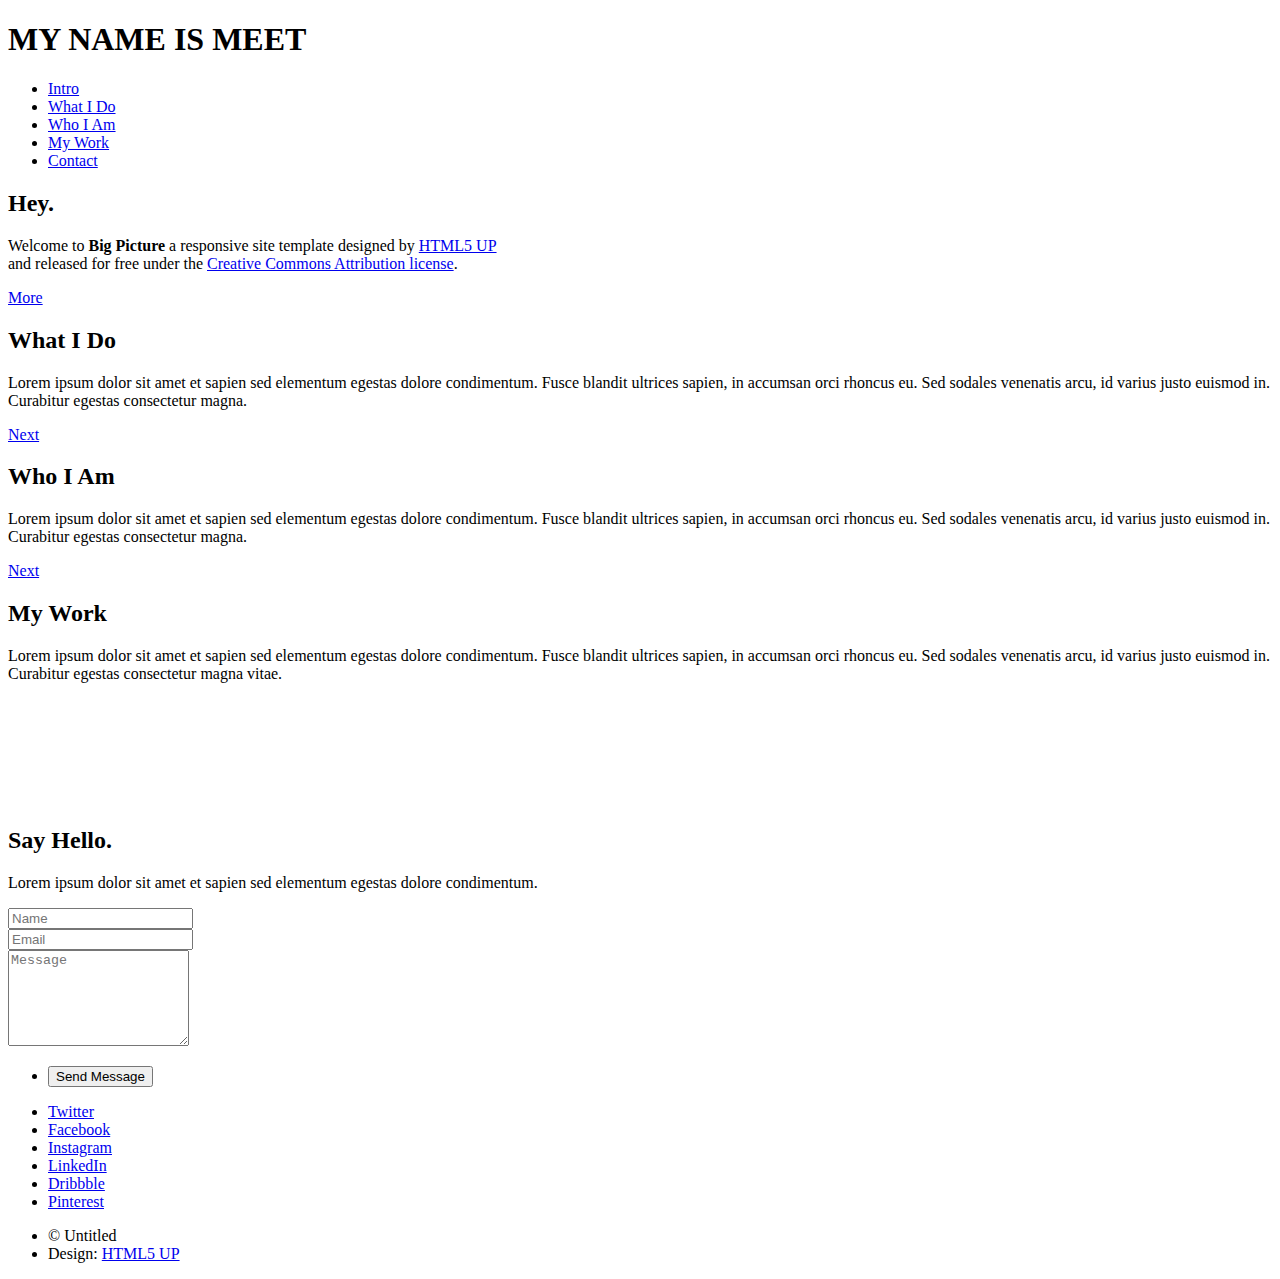
==== index.html @ 85d924bb "added title" ====
<!DOCTYPE HTML>
<!--
	Big Picture by HTML5 UP
	html5up.net | @ajlkn
	Free for personal and commercial use under the CCA 3.0 license (html5up.net/license)
-->
<html>
	<head>
		<title>My Portfolio</title>
		<meta charset="utf-8" />
		<meta name="viewport" content="width=device-width, initial-scale=1, user-scalable=no" />
		<link rel="stylesheet" href="assets/css/main.css" />
		<noscript><link rel="stylesheet" href="assets/css/noscript.css" /></noscript>
	</head>
	<body class="is-preload">

		<!-- Header -->
			<header id="header">
				<h1>MY NAME IS MEET</h1>
				<nav>
					<ul>
						<li><a href="#intro">Intro</a></li>
						<li><a href="#one">What I Do</a></li>
						<li><a href="#two">Who I Am</a></li>
						<li><a href="#work">My Work</a></li>
						<li><a href="#contact">Contact</a></li>
					</ul>
				</nav>
			</header>

		<!-- Intro -->
			<section id="intro" class="main style1 dark fullscreen">
				<div class="content">
					<header>
						<h2>Hey.</h2>
					</header>
					<p>Welcome to <strong>Big Picture</strong> a responsive site template designed by <a href="https://html5up.net">HTML5 UP</a><br />
					and released for free under the <a href="https://html5up.net/license">Creative Commons Attribution license</a>.</p>
					<footer>
						<a href="#one" class="button style2 down">More</a>
					</footer>
				</div>
			</section>

		<!-- One -->
			<section id="one" class="main style2 right dark fullscreen">
				<div class="content box style2">
					<header>
						<h2>What I Do</h2>
					</header>
					<p>Lorem ipsum dolor sit amet et sapien sed elementum egestas dolore condimentum.
					Fusce blandit ultrices sapien, in accumsan orci rhoncus eu. Sed sodales venenatis arcu,
					id varius justo euismod in. Curabitur egestas consectetur magna.</p>
				</div>
				<a href="#two" class="button style2 down anchored">Next</a>
			</section>

		<!-- Two -->
			<section id="two" class="main style2 left dark fullscreen">
				<div class="content box style2">
					<header>
						<h2>Who I Am</h2>
					</header>
					<p>Lorem ipsum dolor sit amet et sapien sed elementum egestas dolore condimentum.
					Fusce blandit ultrices sapien, in accumsan orci rhoncus eu. Sed sodales venenatis arcu,
					id varius justo euismod in. Curabitur egestas consectetur magna.</p>
				</div>
				<a href="#work" class="button style2 down anchored">Next</a>
			</section>

		<!-- Work -->
			<section id="work" class="main style3 primary">
				<div class="content">
					<header>
						<h2>My Work</h2>
						<p>Lorem ipsum dolor sit amet et sapien sed elementum egestas dolore condimentum.
						Fusce blandit ultrices sapien, in accumsan orci rhoncus eu. Sed sodales venenatis
						arcu, id varius justo euismod in. Curabitur egestas consectetur magna vitae.</p>
					</header>

					<!-- Gallery  -->
						<div class="gallery">
							<article class="from-left">
								<a href="images/fulls/01.jpg" class="image fit"><img src="images/thumbs/01.jpg" title="The Anonymous Red" alt="" /></a>
							</article>
							<article class="from-right">
								<a href="images/fulls/02.jpg" class="image fit"><img src="images/thumbs/02.jpg" title="Airchitecture II" alt="" /></a>
							</article>
							<article class="from-left">
								<a href="images/fulls/03.jpg" class="image fit"><img src="images/thumbs/03.jpg" title="Air Lounge" alt="" /></a>
							</article>
							<article class="from-right">
								<a href="images/fulls/04.jpg" class="image fit"><img src="images/thumbs/04.jpg" title="Carry on" alt="" /></a>
							</article>
							<article class="from-left">
								<a href="images/fulls/05.jpg" class="image fit"><img src="images/thumbs/05.jpg" title="The sparkling shell" alt="" /></a>
							</article>
							<article class="from-right">
								<a href="images/fulls/06.jpg" class="image fit"><img src="images/thumbs/06.jpg" title="Bent IX" alt="" /></a>
							</article>
						</div>

				</div>
			</section>

		<!-- Contact -->
			<section id="contact" class="main style3 secondary">
				<div class="content">
					<header>
						<h2>Say Hello.</h2>
						<p>Lorem ipsum dolor sit amet et sapien sed elementum egestas dolore condimentum.</p>
					</header>
					<div class="box">
						<form method="post" action="#">
							<div class="fields">
								<div class="field half"><input type="text" name="name" placeholder="Name" /></div>
								<div class="field half"><input type="email" name="email" placeholder="Email" /></div>
								<div class="field"><textarea name="message" placeholder="Message" rows="6"></textarea></div>
							</div>
							<ul class="actions special">
								<li><input type="submit" value="Send Message" /></li>
							</ul>
						</form>
					</div>
				</div>
			</section>

		<!-- Footer -->
			<footer id="footer">

				<!-- Icons -->
					<ul class="icons">
						<li><a href="#" class="icon brands fa-twitter"><span class="label">Twitter</span></a></li>
						<li><a href="#" class="icon brands fa-facebook-f"><span class="label">Facebook</span></a></li>
						<li><a href="#" class="icon brands fa-instagram"><span class="label">Instagram</span></a></li>
						<li><a href="#" class="icon brands fa-linkedin-in"><span class="label">LinkedIn</span></a></li>
						<li><a href="#" class="icon brands fa-dribbble"><span class="label">Dribbble</span></a></li>
						<li><a href="#" class="icon brands fa-pinterest"><span class="label">Pinterest</span></a></li>
					</ul>

				<!-- Menu -->
					<ul class="menu">
						<li>&copy; Untitled</li><li>Design: <a href="https://html5up.net">HTML5 UP</a></li>
					</ul>

			</footer>

		<!-- Scripts -->
			<script src="assets/js/jquery.min.js"></script>
			<script src="assets/js/jquery.poptrox.min.js"></script>
			<script src="assets/js/jquery.scrolly.min.js"></script>
			<script src="assets/js/jquery.scrollex.min.js"></script>
			<script src="assets/js/browser.min.js"></script>
			<script src="assets/js/breakpoints.min.js"></script>
			<script src="assets/js/util.js"></script>
			<script src="assets/js/main.js"></script>

	</body>
</html>
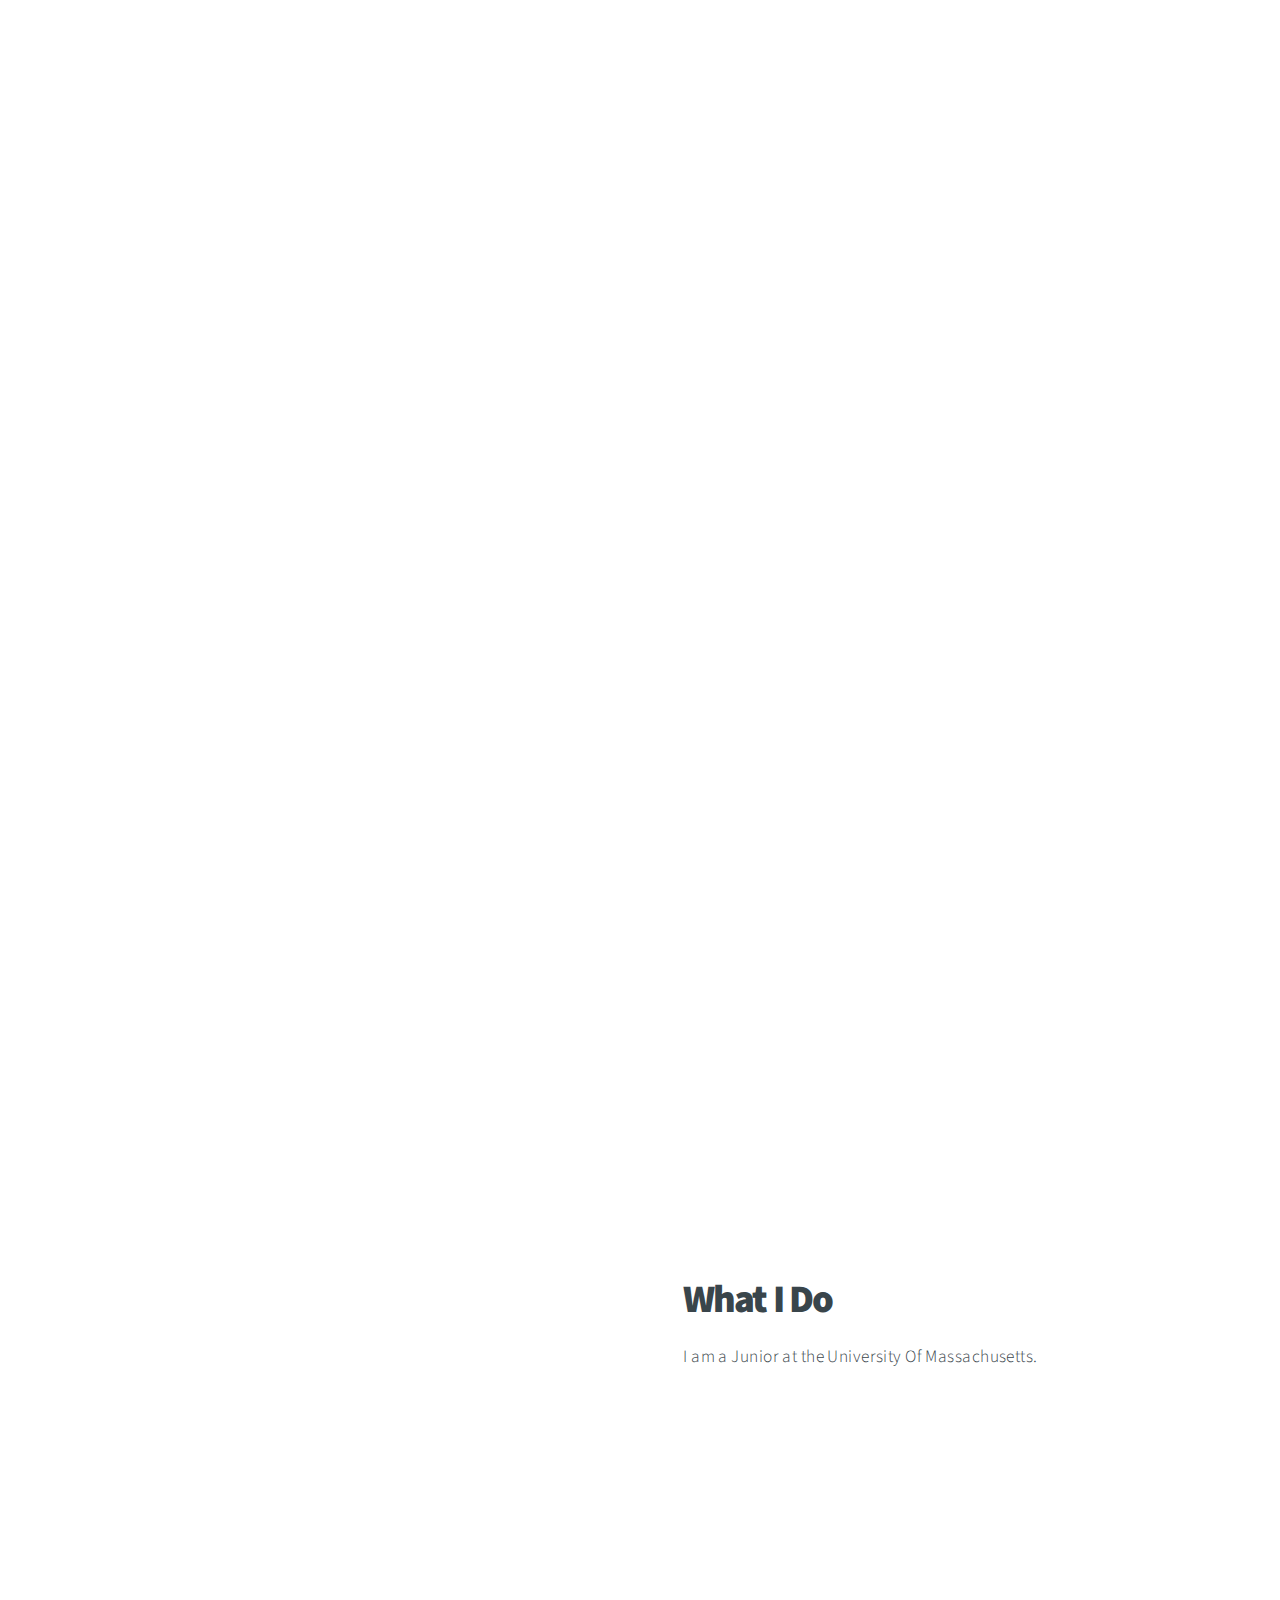
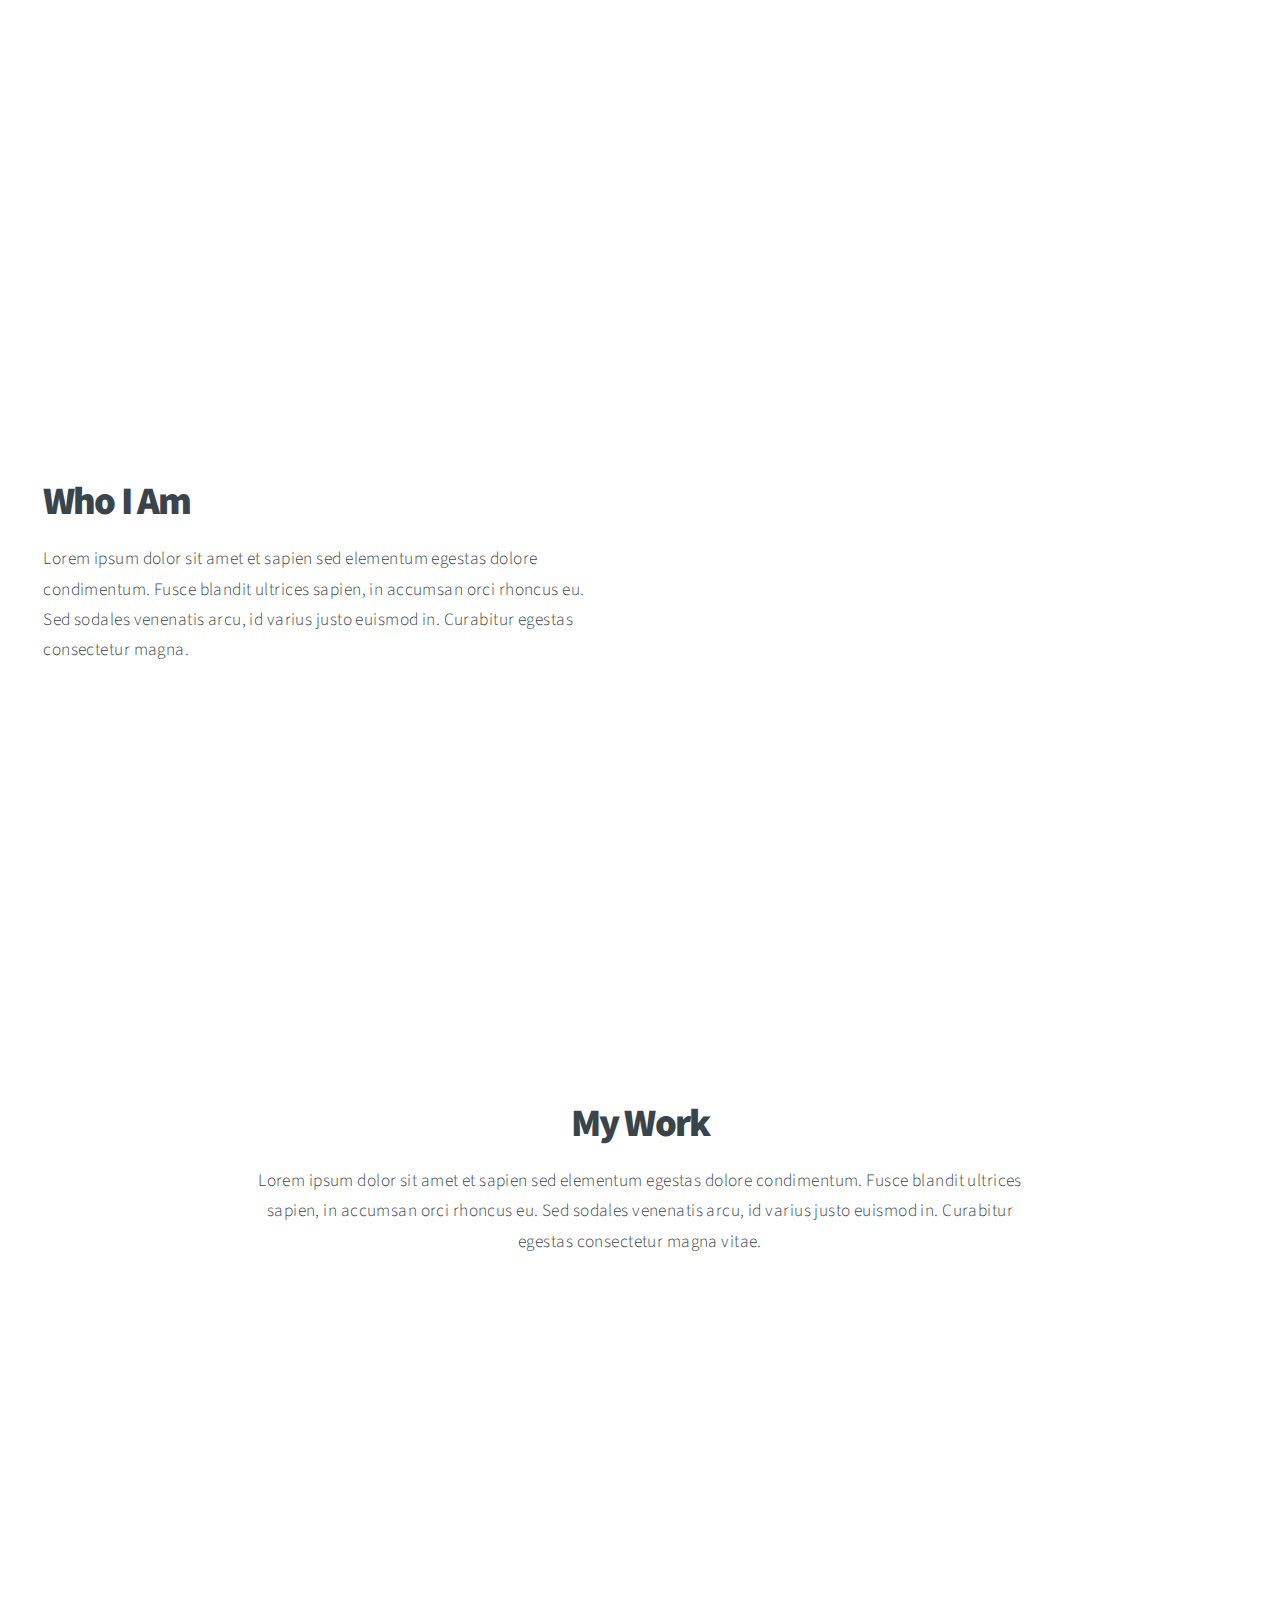
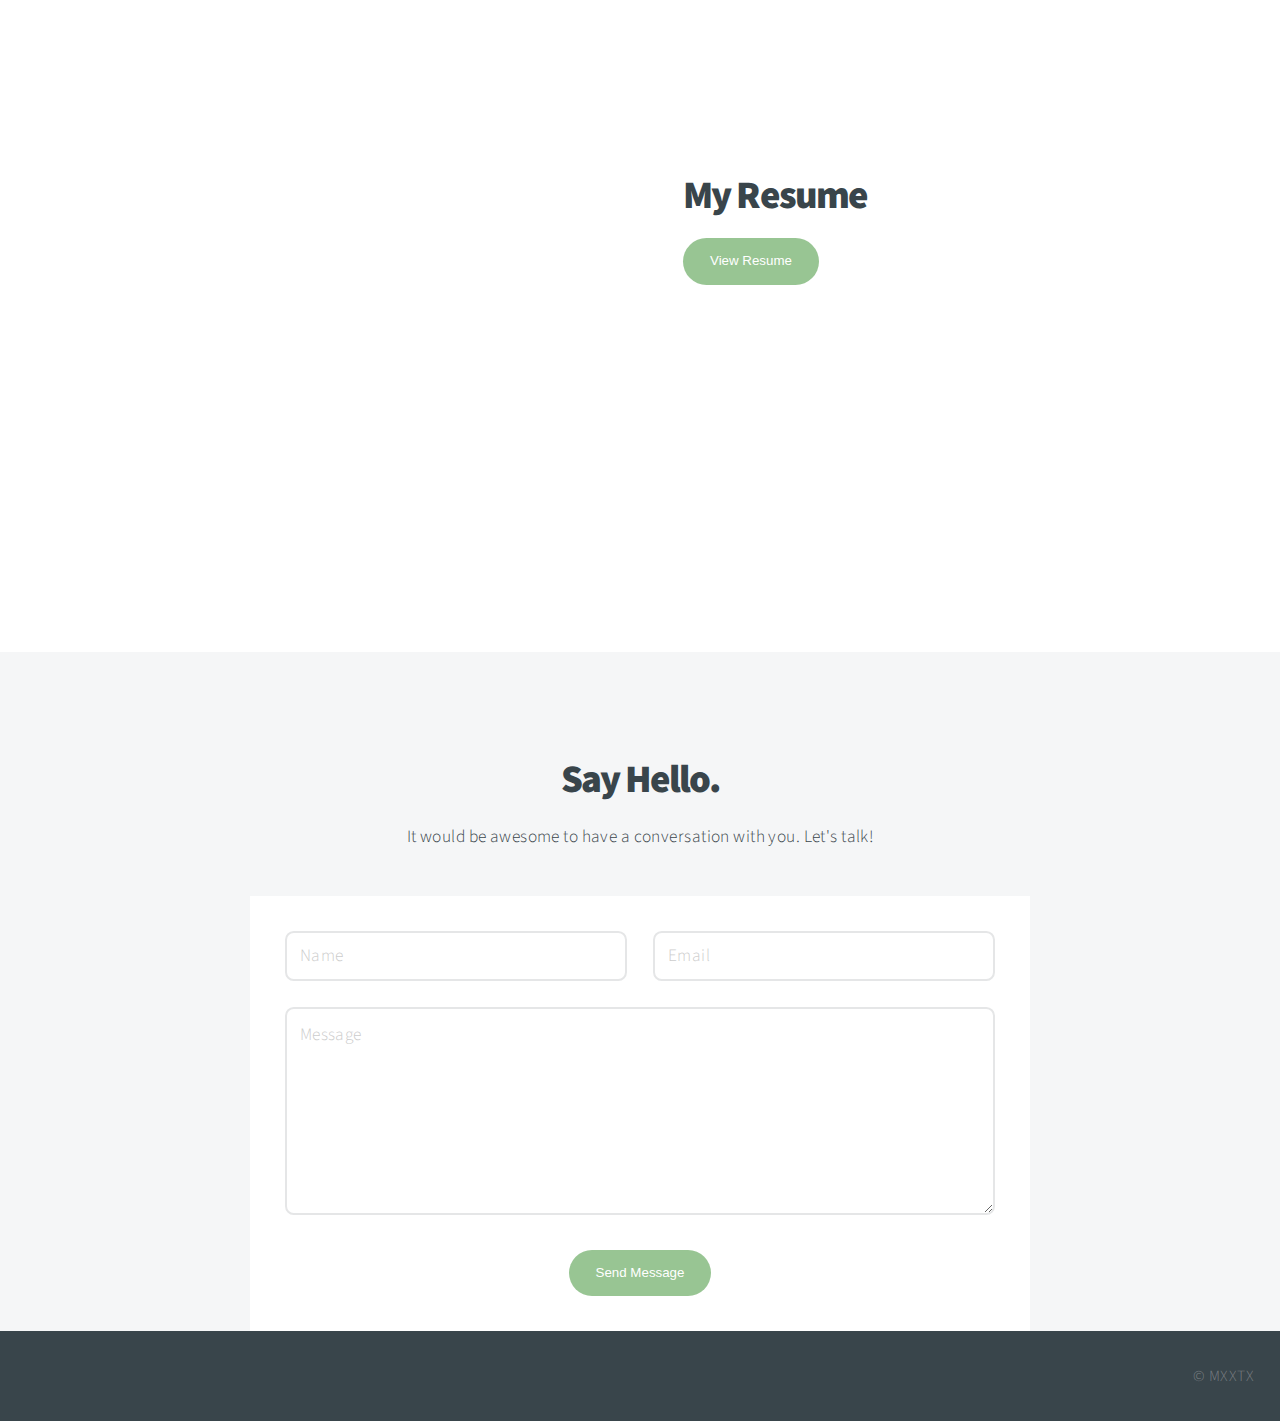
==== commit 2478ee7e: "mm" ====
--- a/index.html
+++ b/index.html
@@ -1,9 +1,4 @@
 <!DOCTYPE HTML>
-<!--
-	Big Picture by HTML5 UP
-	html5up.net | @ajlkn
-	Free for personal and commercial use under the CCA 3.0 license (html5up.net/license)
--->
 <html>
 	<head>
 		<title>My Portfolio</title>
@@ -11,18 +6,25 @@
 		<meta name="viewport" content="width=device-width, initial-scale=1, user-scalable=no" />
 		<link rel="stylesheet" href="assets/css/main.css" />
 		<noscript><link rel="stylesheet" href="assets/css/noscript.css" /></noscript>
+		<script
+		src="https://code.jquery.com/jquery-3.4.1.js"
+		integrity="sha256-WpOohJOqMqqyKL9FccASB9O0KwACQJpFTUBLTYOVvVU="
+		crossorigin="anonymous"></script>
+		
 	</head>
 	<body class="is-preload">
 
 		<!-- Header -->
 			<header id="header">
-				<h1>MY NAME IS MEET</h1>
+				<h1>while(!(succeed=try()))</h1>
 				<nav>
 					<ul>
 						<li><a href="#intro">Intro</a></li>
 						<li><a href="#one">What I Do</a></li>
 						<li><a href="#two">Who I Am</a></li>
 						<li><a href="#work">My Work</a></li>
+						<li><a href="resume.html">My Resume</a></li>
+
 						<li><a href="#contact">Contact</a></li>
 					</ul>
 				</nav>
@@ -32,10 +34,10 @@
 			<section id="intro" class="main style1 dark fullscreen">
 				<div class="content">
 					<header>
-						<h2>Hey.</h2>
+						<h2>Hey, I am Meet </h2>
 					</header>
-					<p>Welcome to <strong>Big Picture</strong> a responsive site template designed by <a href="https://html5up.net">HTML5 UP</a><br />
-					and released for free under the <a href="https://html5up.net/license">Creative Commons Attribution license</a>.</p>
+					<h3> Imagination is more important than knowledge.</h3>
+					<p><i>Albert Einstein</i></p>
 					<footer>
 						<a href="#one" class="button style2 down">More</a>
 					</footer>
@@ -48,9 +50,8 @@
 					<header>
 						<h2>What I Do</h2>
 					</header>
-					<p>Lorem ipsum dolor sit amet et sapien sed elementum egestas dolore condimentum.
-					Fusce blandit ultrices sapien, in accumsan orci rhoncus eu. Sed sodales venenatis arcu,
-					id varius justo euismod in. Curabitur egestas consectetur magna.</p>
+					<p>
+						I am a Junior at the University Of Massachusetts.</p>
 				</div>
 				<a href="#two" class="button style2 down anchored">Next</a>
 			</section>
@@ -77,8 +78,20 @@
 						Fusce blandit ultrices sapien, in accumsan orci rhoncus eu. Sed sodales venenatis
 						arcu, id varius justo euismod in. Curabitur egestas consectetur magna vitae.</p>
 					</header>
+				</div>
+			</section>
 
-					<!-- Gallery  -->
+					
+		<!-- resume -->
+		<section id="two" class="main style2 right dark fullscreen">
+			<div class="content box style2">
+				<header>
+					<h2>My Resume</h2>
+				</header>
+				<a href="resume.html"><button class="button style1">View Resume</button></a>
+
+<!-- 				
+					
 						<div class="gallery">
 							<article class="from-left">
 								<a href="images/fulls/01.jpg" class="image fit"><img src="images/thumbs/01.jpg" title="The Anonymous Red" alt="" /></a>
@@ -98,7 +111,7 @@
 							<article class="from-right">
 								<a href="images/fulls/06.jpg" class="image fit"><img src="images/thumbs/06.jpg" title="Bent IX" alt="" /></a>
 							</article>
-						</div>
+						</div> -->
 
 				</div>
 			</section>
@@ -108,18 +121,16 @@
 				<div class="content">
 					<header>
 						<h2>Say Hello.</h2>
-						<p>Lorem ipsum dolor sit amet et sapien sed elementum egestas dolore condimentum.</p>
+						<p>It would be awesome to have a conversation with you. Let's talk!</p>
 					</header>
 					<div class="box">
-						<form method="post" action="#">
+						<form method="post" id="myForm">
 							<div class="fields">
-								<div class="field half"><input type="text" name="name" placeholder="Name" /></div>
-								<div class="field half"><input type="email" name="email" placeholder="Email" /></div>
-								<div class="field"><textarea name="message" placeholder="Message" rows="6"></textarea></div>
+								<div class="field half"><input type="text" name="Name" placeholder="Name" /></div>
+								<div class="field half"><input type="email" name="Email" placeholder="Email" /></div>
+								<div class="field"><textarea name="Message" placeholder="Message" rows="6"></textarea></div>
 							</div>
-							<ul class="actions special">
-								<li><input type="submit" value="Send Message" /></li>
-							</ul>
+							<button type="submit" value="Send Message" onclick="SubForm()" href="index.html">Send Message</button>
 						</form>
 					</div>
 				</div>
@@ -130,17 +141,14 @@
 
 				<!-- Icons -->
 					<ul class="icons">
-						<li><a href="#" class="icon brands fa-twitter"><span class="label">Twitter</span></a></li>
-						<li><a href="#" class="icon brands fa-facebook-f"><span class="label">Facebook</span></a></li>
-						<li><a href="#" class="icon brands fa-instagram"><span class="label">Instagram</span></a></li>
-						<li><a href="#" class="icon brands fa-linkedin-in"><span class="label">LinkedIn</span></a></li>
-						<li><a href="#" class="icon brands fa-dribbble"><span class="label">Dribbble</span></a></li>
-						<li><a href="#" class="icon brands fa-pinterest"><span class="label">Pinterest</span></a></li>
+						<li><a href="https://www.facebook.com/meetchiku/" target="_blank" class="icon brands fa-facebook-f"><span class="label">Facebook</span></a></li>
+						<li><a href="https://www.linkedin.com/in/meet-agrawal-351aaa1ba/" target="_blank" class="icon brands fa-linkedin-in"><span class="label">LinkedIn</span></a></li>
+						<li><a href="https://github.com/meetagrawal" target="_blank" class="icon brands fa-github"><span class="label">Github</span></a></li>
 					</ul>
 
 				<!-- Menu -->
 					<ul class="menu">
-						<li>&copy; Untitled</li><li>Design: <a href="https://html5up.net">HTML5 UP</a></li>
+						<li>&copy; MXXTX</li><!--<li>Design: <a href="https://html5up.net">HTML5 UP</a>--></li>
 					</ul>
 
 			</footer>
--- a/assets/css/main.css
+++ b/assets/css/main.css
@@ -0,0 +1,2312 @@
+@import url("https://fonts.googleapis.com/css?family=Source+Sans+Pro:300,900");
+@import url("fontawesome-all.min.css");
+
+/*
+	Big Picture by HTML5 UP
+	html5up.net | @ajlkn
+	Free for personal and commercial use under the CCA 3.0 license (html5up.net/license)
+*/
+
+html, body, div, span, applet, object,
+iframe, h1, h2, h3, h4, h5, h6, p, blockquote,
+pre, a, abbr, acronym, address, big, cite,
+code, del, dfn, em, img, ins, kbd, q, s, samp,
+small, strike, strong, sub, sup, tt, var, b,
+u, i, center, dl, dt, dd, ol, ul, li, fieldset,
+form, label, legend, table, caption, tbody,
+tfoot, thead, tr, th, td, article, aside,
+canvas, details, embed, figure, figcaption,
+footer, header, hgroup, menu, nav, output, ruby,
+section, summary, time, mark, audio, video {
+	margin: 0;
+	padding: 0;
+	border: 0;
+	font-size: 100%;
+	font: inherit;
+	vertical-align: baseline;}
+
+article, aside, details, figcaption, figure,
+footer, header, hgroup, menu, nav, section {
+	display: block;}
+
+body {
+	line-height: 1;
+}
+
+ol, ul {
+	list-style: none;
+}
+
+blockquote, q {
+	quotes: none;
+}
+
+	blockquote:before, blockquote:after, q:before, q:after {
+		content: '';
+		content: none;
+	}
+
+table {
+	border-collapse: collapse;
+	border-spacing: 0;
+}
+
+body {
+	-webkit-text-size-adjust: none;
+}
+
+mark {
+	background-color: transparent;
+	color: inherit;
+}
+
+input::-moz-focus-inner {
+	border: 0;
+	padding: 0;
+}
+
+input, select, textarea {
+	-moz-appearance: none;
+	-webkit-appearance: none;
+	-ms-appearance: none;
+	appearance: none;
+}
+
+/* Basic */
+
+	@-ms-viewport {
+		width: device-width;
+	}
+
+	html {
+		height: 100%;
+	}
+
+	html {
+		box-sizing: border-box;
+	}
+
+	*, *:before, *:after {
+		box-sizing: inherit;
+	}
+
+	body {
+		background: #ffffff;
+		height: 100%;
+		min-width: 320px;
+	}
+
+		body.is-preload *, body.is-preload *:before, body.is-preload *:after {
+			-moz-animation: none !important;
+			-webkit-animation: none !important;
+			-ms-animation: none !important;
+			animation: none !important;
+			-moz-transition: none !important;
+			-webkit-transition: none !important;
+			-ms-transition: none !important;
+			transition: none !important;
+		}
+
+/* Spinner */
+
+	@-moz-keyframes spinner-rotate {
+		0% {
+			-moz-transform: scale(1) rotate(0deg);
+			-webkit-transform: scale(1) rotate(0deg);
+			-ms-transform: scale(1) rotate(0deg);
+			transform: scale(1) rotate(0deg);
+		}
+
+		100% {
+			-moz-transform: scale(1) rotate(360deg);
+			-webkit-transform: scale(1) rotate(360deg);
+			-ms-transform: scale(1) rotate(360deg);
+			transform: scale(1) rotate(360deg);
+		}
+	}
+
+	@-webkit-keyframes spinner-rotate {
+		0% {
+			-moz-transform: scale(1) rotate(0deg);
+			-webkit-transform: scale(1) rotate(0deg);
+			-ms-transform: scale(1) rotate(0deg);
+			transform: scale(1) rotate(0deg);
+		}
+
+		100% {
+			-moz-transform: scale(1) rotate(360deg);
+			-webkit-transform: scale(1) rotate(360deg);
+			-ms-transform: scale(1) rotate(360deg);
+			transform: scale(1) rotate(360deg);
+		}
+	}
+
+	@-ms-keyframes spinner-rotate {
+		0% {
+			-moz-transform: scale(1) rotate(0deg);
+			-webkit-transform: scale(1) rotate(0deg);
+			-ms-transform: scale(1) rotate(0deg);
+			transform: scale(1) rotate(0deg);
+		}
+
+		100% {
+			-moz-transform: scale(1) rotate(360deg);
+			-webkit-transform: scale(1) rotate(360deg);
+			-ms-transform: scale(1) rotate(360deg);
+			transform: scale(1) rotate(360deg);
+		}
+	}
+
+	@keyframes spinner-rotate {
+		0% {
+			-moz-transform: scale(1) rotate(0deg);
+			-webkit-transform: scale(1) rotate(0deg);
+			-ms-transform: scale(1) rotate(0deg);
+			transform: scale(1) rotate(0deg);
+		}
+
+		100% {
+			-moz-transform: scale(1) rotate(360deg);
+			-webkit-transform: scale(1) rotate(360deg);
+			-ms-transform: scale(1) rotate(360deg);
+			transform: scale(1) rotate(360deg);
+		}
+	}
+
+/* Loader */
+
+	@-moz-keyframes spinner-show {
+		0% {
+			opacity: 0;
+		}
+
+		100% {
+			opacity: 1;
+		}
+	}
+
+	@-webkit-keyframes spinner-show {
+		0% {
+			opacity: 0;
+		}
+
+		100% {
+			opacity: 1;
+		}
+	}
+
+	@-ms-keyframes spinner-show {
+		0% {
+			opacity: 0;
+		}
+
+		100% {
+			opacity: 1;
+		}
+	}
+
+	@keyframes spinner-show {
+		0% {
+			opacity: 0;
+		}
+
+		100% {
+			opacity: 1;
+		}
+	}
+
+	@-moz-keyframes spinner-hide {
+		0% {
+			-moz-transform: scale(1) rotate(0deg);
+			-webkit-transform: scale(1) rotate(0deg);
+			-ms-transform: scale(1) rotate(0deg);
+			transform: scale(1) rotate(0deg);
+			color: #e5e6e7;
+			z-index: 100001;
+		}
+
+		99% {
+			-moz-transform: scale(0.5) rotate(360deg);
+			-webkit-transform: scale(0.5) rotate(360deg);
+			-ms-transform: scale(0.5) rotate(360deg);
+			transform: scale(0.5) rotate(360deg);
+			color: #e5e6e7;
+			z-index: 100001;
+		}
+
+		100% {
+			-moz-transform: scale(0.5) rotate(360deg);
+			-webkit-transform: scale(0.5) rotate(360deg);
+			-ms-transform: scale(0.5) rotate(360deg);
+			transform: scale(0.5) rotate(360deg);
+			color: #e5e6e7;
+			z-index: -1;
+		}
+	}
+
+	@-webkit-keyframes spinner-hide {
+		0% {
+			-moz-transform: scale(1) rotate(0deg);
+			-webkit-transform: scale(1) rotate(0deg);
+			-ms-transform: scale(1) rotate(0deg);
+			transform: scale(1) rotate(0deg);
+			color: #e5e6e7;
+			z-index: 100001;
+		}
+
+		99% {
+			-moz-transform: scale(0.5) rotate(360deg);
+			-webkit-transform: scale(0.5) rotate(360deg);
+			-ms-transform: scale(0.5) rotate(360deg);
+			transform: scale(0.5) rotate(360deg);
+			color: #e5e6e7;
+			z-index: 100001;
+		}
+
+		100% {
+			-moz-transform: scale(0.5) rotate(360deg);
+			-webkit-transform: scale(0.5) rotate(360deg);
+			-ms-transform: scale(0.5) rotate(360deg);
+			transform: scale(0.5) rotate(360deg);
+			color: #e5e6e7;
+			z-index: -1;
+		}
+	}
+
+	@-ms-keyframes spinner-hide {
+		0% {
+			-moz-transform: scale(1) rotate(0deg);
+			-webkit-transform: scale(1) rotate(0deg);
+			-ms-transform: scale(1) rotate(0deg);
+			transform: scale(1) rotate(0deg);
+			color: #e5e6e7;
+			z-index: 100001;
+		}
+
+		99% {
+			-moz-transform: scale(0.5) rotate(360deg);
+			-webkit-transform: scale(0.5) rotate(360deg);
+			-ms-transform: scale(0.5) rotate(360deg);
+			transform: scale(0.5) rotate(360deg);
+			color: #e5e6e7;
+			z-index: 100001;
+		}
+
+		100% {
+			-moz-transform: scale(0.5) rotate(360deg);
+			-webkit-transform: scale(0.5) rotate(360deg);
+			-ms-transform: scale(0.5) rotate(360deg);
+			transform: scale(0.5) rotate(360deg);
+			color: #e5e6e7;
+			z-index: -1;
+		}
+	}
+
+	@keyframes spinner-hide {
+		0% {
+			-moz-transform: scale(1) rotate(0deg);
+			-webkit-transform: scale(1) rotate(0deg);
+			-ms-transform: scale(1) rotate(0deg);
+			transform: scale(1) rotate(0deg);
+			color: #e5e6e7;
+			z-index: 100001;
+		}
+
+		99% {
+			-moz-transform: scale(0.5) rotate(360deg);
+			-webkit-transform: scale(0.5) rotate(360deg);
+			-ms-transform: scale(0.5) rotate(360deg);
+			transform: scale(0.5) rotate(360deg);
+			color: #e5e6e7;
+			z-index: 100001;
+		}
+
+		100% {
+			-moz-transform: scale(0.5) rotate(360deg);
+			-webkit-transform: scale(0.5) rotate(360deg);
+			-ms-transform: scale(0.5) rotate(360deg);
+			transform: scale(0.5) rotate(360deg);
+			color: #e5e6e7;
+			z-index: -1;
+		}
+	}
+
+	@-moz-keyframes overlay-hide {
+		0% {
+			opacity: 1;
+			z-index: 100000;
+		}
+
+		15% {
+			opacity: 1;
+			z-index: 100000;
+		}
+
+		99% {
+			opacity: 0;
+			z-index: 100000;
+		}
+
+		100% {
+			opacity: 0;
+			z-index: -1;
+		}
+	}
+
+	@-webkit-keyframes overlay-hide {
+		0% {
+			opacity: 1;
+			z-index: 100000;
+		}
+
+		15% {
+			opacity: 1;
+			z-index: 100000;
+		}
+
+		99% {
+			opacity: 0;
+			z-index: 100000;
+		}
+
+		100% {
+			opacity: 0;
+			z-index: -1;
+		}
+	}
+
+	@-ms-keyframes overlay-hide {
+		0% {
+			opacity: 1;
+			z-index: 100000;
+		}
+
+		15% {
+			opacity: 1;
+			z-index: 100000;
+		}
+
+		99% {
+			opacity: 0;
+			z-index: 100000;
+		}
+
+		100% {
+			opacity: 0;
+			z-index: -1;
+		}
+	}
+
+	@keyframes overlay-hide {
+		0% {
+			opacity: 1;
+			z-index: 100000;
+		}
+
+		15% {
+			opacity: 1;
+			z-index: 100000;
+		}
+
+		99% {
+			opacity: 0;
+			z-index: 100000;
+		}
+
+		100% {
+			opacity: 0;
+			z-index: -1;
+		}
+	}
+
+	body {
+		text-decoration: none;
+	}
+
+		body:before {
+			-moz-animation: spinner-show 1.5s 1 0.25s ease forwards, spinner-hide 0.25s ease-in-out forwards !important;
+			-webkit-animation: spinner-show 1.5s 1 0.25s ease forwards, spinner-hide 0.25s ease-in-out forwards !important;
+			-ms-animation: spinner-show 1.5s 1 0.25s ease forwards, spinner-hide 0.25s ease-in-out forwards !important;
+			animation: spinner-show 1.5s 1 0.25s ease forwards, spinner-hide 0.25s ease-in-out forwards !important;
+			-moz-transform-origin: 50% 50%;
+			-webkit-transform-origin: 50% 50%;
+			-ms-transform-origin: 50% 50%;
+			transform-origin: 50% 50%;
+			-moz-osx-font-smoothing: grayscale;
+			-webkit-font-smoothing: antialiased;
+			font-family: FontAwesome;
+			font-style: normal;
+			font-weight: normal;
+			text-transform: none !important;
+			color: #e5e6e7;
+			content: '\f1ce';
+			cursor: default;
+			display: block;
+			font-size: 2em;
+			height: 2em;
+			left: 50%;
+			line-height: 2em;
+			margin: -1em 0 0 -1em;
+			opacity: 0;
+			position: fixed;
+			text-align: center;
+			top: 50%;
+			width: 2em;
+			z-index: -1;
+		}
+
+		body:after {
+			-moz-animation: overlay-hide 1.5s ease-in forwards !important;
+			-webkit-animation: overlay-hide 1.5s ease-in forwards !important;
+			-ms-animation: overlay-hide 1.5s ease-in forwards !important;
+			animation: overlay-hide 1.5s ease-in forwards !important;
+			background: #ffffff;
+			content: '';
+			display: block;
+			height: 100%;
+			left: 0;
+			opacity: 0;
+			position: fixed;
+			top: 0;
+			width: 100%;
+			z-index: -1;
+		}
+
+		body.is-preload:before {
+			-moz-animation: spinner-show 1.5s 1 0.25s ease forwards, spinner-rotate 0.75s infinite linear !important;
+			-webkit-animation: spinner-show 1.5s 1 0.25s ease forwards, spinner-rotate 0.75s infinite linear !important;
+			-ms-animation: spinner-show 1.5s 1 0.25s ease forwards, spinner-rotate 0.75s infinite linear !important;
+			animation: spinner-show 1.5s 1 0.25s ease forwards, spinner-rotate 0.75s infinite linear !important;
+			z-index: 100001;
+		}
+
+		body.is-preload:after {
+			-moz-animation: none !important;
+			-webkit-animation: none !important;
+			-ms-animation: none !important;
+			animation: none !important;
+			opacity: 1;
+			z-index: 100000;
+		}
+
+	@media (-webkit-min-device-pixel-ratio: 2) {
+
+		body:before {
+			line-height: 2.025em;
+		}
+
+	}
+
+/* Type */
+
+	body, input, textarea, select {
+		font-family: "Source Sans Pro", "sans-serif";
+		font-weight: 300;
+		font-size: 18pt;
+		line-height: 1.75em;
+		color: #39454b;
+		letter-spacing: 0.025em;
+	}
+
+		@media screen and (max-width: 1920px) {
+
+			body, input, textarea, select {
+				font-size: 17pt;
+			}
+
+		}
+
+		@media screen and (max-width: 1680px) {
+
+			body, input, textarea, select {
+				font-size: 15pt;
+			}
+
+		}
+
+		@media screen and (max-width: 1280px) {
+
+			body, input, textarea, select {
+				font-size: 13pt;
+			}
+
+		}
+
+		@media screen and (max-width: 1000px) {
+
+			body, input, textarea, select {
+				font-size: 13pt;
+			}
+
+		}
+
+		@media screen and (max-width: 736px) {
+
+			body, input, textarea, select {
+				font-size: 12pt;
+				line-height: 1.5em;
+			}
+
+		}
+
+	h1, h2, h3, h4, h5, h6 {
+		font-weight: 900;
+		color: inherit;
+		letter-spacing: -0.0325em;
+	}
+
+		h1 a, h2 a, h3 a, h4 a, h5 a, h6 a {
+			color: inherit;
+			text-decoration: none;
+		}
+
+	h2 {
+		font-size: 2.25em;
+		line-height: 1.25em;
+		letter-spacing: -0.05em;
+	}
+
+	@media screen and (max-width: 736px) {
+
+		h2 {
+			font-size: 1.5em;
+		}
+
+	}
+
+	strong, b {
+		font-weight: 900;
+		color: inherit;
+	}
+
+	em, i {
+		font-style: italic;
+	}
+
+	a {
+		-moz-transition: color 0.2s ease-in-out;
+		-webkit-transition: color 0.2s ease-in-out;
+		-ms-transition: color 0.2s ease-in-out;
+		transition: color 0.2s ease-in-out;
+		color: #98c593;
+	}
+
+	sub {
+		position: relative;
+		top: 0.5em;
+		font-size: 0.8em;
+	}
+
+	sup {
+		position: relative;
+		top: -0.5em;
+		font-size: 0.8em;
+	}
+
+	hr {
+		border: 0;
+		border-top: solid 1px #e5e6e7;
+	}
+
+	blockquote {
+		border-left: solid 0.5em #e5e6e7;
+		padding: 1em 0 1em 2em;
+		font-style: italic;
+	}
+
+	p, ul, ol, dl, table {
+		margin-bottom: 1em;
+	}
+
+/* Box */
+
+	.box {
+		background: #ffffff;
+		color: #39454b;
+		padding: 2em;
+	}
+
+		.box > :last-child {
+			margin-bottom: 0;
+		}
+
+		.box.style2 {
+			padding: 3.5em 2.5em 3.5em 2.5em;
+		}
+
+		@media screen and (max-width: 736px) {
+
+			.box {
+				padding: 1em;
+			}
+
+				.box.style2 {
+					padding: 1.5em 1.25em 1.5em 1.25em;
+					background-color: rgba(255, 255, 255, 0.9);
+				}
+
+		}
+
+/* Button */
+
+	input[type="button"],
+	input[type="submit"],
+	input[type="reset"],
+	.button,
+	button {
+		-moz-appearance: none;
+		-webkit-appearance: none;
+		-ms-appearance: none;
+		appearance: none;
+		-moz-transition: background-color 0.2s ease-in-out;
+		-webkit-transition: background-color 0.2s ease-in-out;
+		-ms-transition: background-color 0.2s ease-in-out;
+		transition: background-color 0.2s ease-in-out;
+		background-color: #98c593;
+		border: 0;
+		border-radius: 3.5em;
+		color: #ffffff;
+		cursor: pointer;
+		display: inline-block;
+		height: 3.5em;
+		line-height: 3.5em;
+		outline: 0;
+		padding: 0 2em 0 2em;
+		position: relative;
+		text-align: center;
+		text-decoration: none;
+	}
+
+		input[type="button"].down,
+		input[type="submit"].down,
+		input[type="reset"].down,
+		.button.down,
+		button.down {
+			width: 5em;
+			height: 5em;
+			line-height: 4.5em;
+			padding: 0;
+			background-image: url("images/dark-arrow.svg");
+			background-position: center center;
+			background-repeat: no-repeat;
+			text-indent: -10em;
+			overflow: hidden;
+		}
+
+			input[type="button"].down.anchored,
+			input[type="submit"].down.anchored,
+			input[type="reset"].down.anchored,
+			.button.down.anchored,
+			button.down.anchored {
+				bottom: 0;
+				border-bottom: 0;
+				border-radius: 3em 3em 0 0;
+				height: 4.5em;
+				margin-left: -2.5em;
+			}
+
+		input[type="button"].anchored,
+		input[type="submit"].anchored,
+		input[type="reset"].anchored,
+		.button.anchored,
+		button.anchored {
+			position: absolute;
+			left: 50%;
+		}
+
+		input[type="button"]:hover,
+		input[type="submit"]:hover,
+		input[type="reset"]:hover,
+		.button:hover,
+		button:hover {
+			background-color: #a8cea4;
+		}
+
+		input[type="button"]:active,
+		input[type="submit"]:active,
+		input[type="reset"]:active,
+		.button:active,
+		button:active {
+			background-color: #88bc82;
+		}
+
+		input[type="button"].style2,
+		input[type="submit"].style2,
+		input[type="reset"].style2,
+		.button.style2,
+		button.style2 {
+			background-color: transparent;
+			border: solid 2px #e5e6e7;
+			color: inherit;
+		}
+
+			input[type="button"].style2:hover,
+			input[type="submit"].style2:hover,
+			input[type="reset"].style2:hover,
+			.button.style2:hover,
+			button.style2:hover {
+				background-color: rgba(229, 230, 231, 0.25);
+			}
+
+			input[type="button"].style2:active,
+			input[type="submit"].style2:active,
+			input[type="reset"].style2:active,
+			.button.style2:active,
+			button.style2:active {
+				background-color: rgba(229, 230, 231, 0.375);
+			}
+
+			input[type="button"].style2.down,
+			input[type="submit"].style2.down,
+			input[type="reset"].style2.down,
+			.button.style2.down,
+			button.style2.down {
+				background-image: url("images/arrow.svg");
+			}
+
+/* Form */
+
+	form {
+		margin: 0 0 2em 0;
+	}
+
+		form > :last-child {
+			margin-bottom: 0;
+		}
+
+		form > .fields {
+			display: -moz-flex;
+			display: -webkit-flex;
+			display: -ms-flex;
+			display: flex;
+			-moz-flex-wrap: wrap;
+			-webkit-flex-wrap: wrap;
+			-ms-flex-wrap: wrap;
+			flex-wrap: wrap;
+			width: calc(100% + 3em);
+			margin: -1.5em 0 2em -1.5em;
+		}
+
+			form > .fields > .field {
+				-moz-flex-grow: 0;
+				-webkit-flex-grow: 0;
+				-ms-flex-grow: 0;
+				flex-grow: 0;
+				-moz-flex-shrink: 0;
+				-webkit-flex-shrink: 0;
+				-ms-flex-shrink: 0;
+				flex-shrink: 0;
+				padding: 1.5em 0 0 1.5em;
+				width: calc(100% - 1.5em);
+			}
+
+				form > .fields > .field.half {
+					width: calc(50% - 0.75em);
+				}
+
+				form > .fields > .field.third {
+					width: calc(100%/3 - 0.5em);
+				}
+
+				form > .fields > .field.quarter {
+					width: calc(25% - 0.375em);
+				}
+
+		@media screen and (max-width: 480px) {
+
+			form > .fields {
+				width: calc(100% + 2em);
+				margin: -1em 0 2em -1em;
+			}
+
+				form > .fields > .field {
+					padding: 1em 0 0 1em;
+					width: calc(100% - 1em);
+				}
+
+					form > .fields > .field.half {
+						width: calc(100% - 1em);
+					}
+
+					form > .fields > .field.third {
+						width: calc(100% - 1em);
+					}
+
+					form > .fields > .field.quarter {
+						width: calc(100% - 1em);
+					}
+
+		}
+
+	label {
+		display: block;
+	}
+
+	input[type="text"],
+	input[type="password"],
+	input[type="email"],
+	input[type="tel"],
+	input[type="search"],
+	input[type="url"],
+	select,
+	textarea {
+		-moz-appearance: none;
+		-webkit-appearance: none;
+		-ms-appearance: none;
+		appearance: none;
+		-moz-transition: border-color 0.2s ease-in-out, color 0.2s ease-in-out;
+		-webkit-transition: border-color 0.2s ease-in-out, color 0.2s ease-in-out;
+		-ms-transition: border-color 0.2s ease-in-out, color 0.2s ease-in-out;
+		transition: border-color 0.2s ease-in-out, color 0.2s ease-in-out;
+		color: #39454b;
+		display: block;
+		width: 100%;
+		padding: 0.65em 0.75em;
+		background: none;
+		border: solid 2px #e5e6e7;
+		color: inherit;
+		border-radius: 0.5em;
+		outline: none;
+	}
+
+		input[type="text"]:focus,
+		input[type="password"]:focus,
+		input[type="email"]:focus,
+		input[type="tel"]:focus,
+		input[type="search"]:focus,
+		input[type="url"]:focus,
+		select:focus,
+		textarea:focus {
+			border-color: #9ac8e9;
+		}
+
+	input[type="text"],
+	input[type="password"],
+	input[type="email"],
+	input[type="tel"],
+	input[type="search"],
+	input[type="url"],
+	select {
+		line-height: 1.35em;
+	}
+
+	textarea {
+		min-height: 8em;
+	}
+
+	::-moz-focus-inner {
+		border: 0;
+	}
+
+	::-webkit-input-placeholder {
+		opacity: 0.375;
+	}
+
+	:-moz-placeholder {
+		opacity: 0.375;
+	}
+
+	::-moz-placeholder {
+		opacity: 0.375;
+	}
+
+	:-ms-input-placeholder {
+		opacity: 0.375;
+	}
+
+/* Icon */
+
+	.icon {
+		text-decoration: none;
+		position: relative;
+		text-decoration: none;
+	}
+
+		.icon:before {
+			-moz-osx-font-smoothing: grayscale;
+			-webkit-font-smoothing: antialiased;
+			display: inline-block;
+			font-style: normal;
+			font-variant: normal;
+			text-rendering: auto;
+			line-height: 1;
+			text-transform: none !important;
+			font-family: 'Font Awesome 5 Free';
+			font-weight: 400;
+		}
+
+		.icon:before {
+			line-height: inherit;
+		}
+
+		.icon > .label {
+			display: none;
+		}
+
+		.icon.solid:before {
+			font-weight: 900;
+		}
+
+		.icon.brands:before {
+			font-family: 'Font Awesome 5 Brands';
+		}
+
+/* Image */
+
+	.image {
+		position: relative;
+		display: inline-block;
+	}
+
+		.image:before {
+			content: '';
+			position: absolute;
+			left: 0;
+			top: 0;
+			width: 100%;
+			height: 100%;
+			background: url("images/overlay.png");
+		}
+
+		.image img {
+			display: block;
+			width: 100%;
+		}
+
+		.image.featured {
+			display: block;
+			width: 100%;
+			margin: 0 0 2em 0;
+		}
+
+		.image.fit {
+			display: block;
+			width: 100%;
+		}
+
+		.image.left {
+			float: left;
+			margin: 0 2em 2em 0;
+		}
+
+		.image.centered {
+			display: block;
+			margin: 0 0 2em 0;
+		}
+
+			.image.centered img {
+				margin: 0 auto;
+				width: auto;
+			}
+
+/* List */
+
+	ul.default {
+		list-style: disc;
+		padding-left: 1em;
+	}
+
+		ul.default li {
+			padding-left: 0.5em;
+		}
+
+	ul.menu {
+		cursor: default;
+	}
+
+		ul.menu li {
+			display: inline-block;
+			line-height: 1em;
+			border-left: solid 1px #e5e6e7;
+			padding: 0 0 0 0.5em;
+			margin: 0 0 0 0.5em;
+		}
+
+			ul.menu li:first-child {
+				border-left: 0;
+				padding-left: 0;
+				margin-left: 0;
+			}
+
+	ol.default {
+		list-style: decimal;
+		padding-left: 1.25em;
+	}
+
+		ol.default li {
+			padding-left: 0.25em;
+		}
+
+/* Actions */
+
+	ul.actions {
+		display: -moz-flex;
+		display: -webkit-flex;
+		display: -ms-flex;
+		display: flex;
+		cursor: default;
+		list-style: none;
+		margin-left: -1em;
+		padding-left: 0;
+	}
+
+		ul.actions li {
+			padding: 0 0 0 1em;
+			vertical-align: middle;
+		}
+
+		ul.actions.special {
+			-moz-justify-content: center;
+			-webkit-justify-content: center;
+			-ms-justify-content: center;
+			justify-content: center;
+			width: 100%;
+			margin-left: 0;
+		}
+
+			ul.actions.special li:first-child {
+				padding-left: 0;
+			}
+
+		ul.actions.stacked {
+			-moz-flex-direction: column;
+			-webkit-flex-direction: column;
+			-ms-flex-direction: column;
+			flex-direction: column;
+			margin-left: 0;
+		}
+
+			ul.actions.stacked li {
+				padding: 1.3em 0 0 0;
+			}
+
+				ul.actions.stacked li:first-child {
+					padding-top: 0;
+				}
+
+		ul.actions.fit {
+			width: calc(100% + 1em);
+		}
+
+			ul.actions.fit li {
+				-moz-flex-grow: 1;
+				-webkit-flex-grow: 1;
+				-ms-flex-grow: 1;
+				flex-grow: 1;
+				-moz-flex-shrink: 1;
+				-webkit-flex-shrink: 1;
+				-ms-flex-shrink: 1;
+				flex-shrink: 1;
+				width: 100%;
+			}
+
+				ul.actions.fit li > * {
+					width: 100%;
+				}
+
+			ul.actions.fit.stacked {
+				width: 100%;
+			}
+
+		@media screen and (max-width: 480px) {
+
+			ul.actions:not(.fixed) {
+				-moz-flex-direction: column;
+				-webkit-flex-direction: column;
+				-ms-flex-direction: column;
+				flex-direction: column;
+				margin-left: 0;
+				width: 100% !important;
+			}
+
+				ul.actions:not(.fixed) li {
+					-moz-flex-grow: 1;
+					-webkit-flex-grow: 1;
+					-ms-flex-grow: 1;
+					flex-grow: 1;
+					-moz-flex-shrink: 1;
+					-webkit-flex-shrink: 1;
+					-ms-flex-shrink: 1;
+					flex-shrink: 1;
+					padding: 1em 0 0 0;
+					text-align: center;
+					width: 100%;
+				}
+
+					ul.actions:not(.fixed) li > * {
+						width: 100%;
+					}
+
+					ul.actions:not(.fixed) li:first-child {
+						padding-top: 0;
+					}
+
+					ul.actions:not(.fixed) li input[type="submit"],
+					ul.actions:not(.fixed) li input[type="reset"],
+					ul.actions:not(.fixed) li input[type="button"],
+					ul.actions:not(.fixed) li button,
+					ul.actions:not(.fixed) li .button {
+						width: 100%;
+					}
+
+						ul.actions:not(.fixed) li input[type="submit"].icon:before,
+						ul.actions:not(.fixed) li input[type="reset"].icon:before,
+						ul.actions:not(.fixed) li input[type="button"].icon:before,
+						ul.actions:not(.fixed) li button.icon:before,
+						ul.actions:not(.fixed) li .button.icon:before {
+							margin-left: -0.5rem;
+						}
+
+		}
+
+/* Icons */
+
+	ul.icons {
+		cursor: default;
+	}
+
+		ul.icons li {
+			display: inline-block;
+		}
+
+		ul.icons a {
+			display: inline-block;
+			width: 2em;
+			height: 2em;
+			line-height: 2em;
+			text-align: center;
+			border: 0;
+		}
+
+/* Sections/Article */
+
+	header {
+		margin-bottom: 1em;
+	}
+
+		header p {
+			display: block;
+			margin: 1em 0 0 0;
+			padding: 0 0 0.5em 0;
+		}
+
+	footer {
+		margin-top: 2em;
+	}
+
+/* Table */
+
+	table {
+		width: 100%;
+	}
+
+		table.default {
+			width: 100%;
+		}
+
+			table.default tbody tr:nth-child(2n+2) {
+				background: rgba(229, 230, 231, 0.5);
+			}
+
+			table.default td {
+				padding: 0.5em 1em 0.5em 1em;
+			}
+
+			table.default th {
+				text-align: left;
+				font-weight: 900;
+				padding: 0.5em 1em 0.5em 1em;
+			}
+
+			table.default thead {
+				background: #39454b;
+				color: #ffffff;
+			}
+
+			table.default tfoot {
+				background: #e5e6e7;
+			}
+
+/* Poptrox */
+
+	.poptrox-popup {
+		-moz-box-sizing: content-box;
+		-webkit-box-sizing: content-box;
+		-ms-box-sizing: content-box;
+		box-sizing: content-box;
+		background: #fff;
+		padding-bottom: 3em;
+		box-shadow: 0 0.1em 0.15em 0 rgba(0, 0, 0, 0.15);
+	}
+
+		.poptrox-popup .loader {
+			position: absolute;
+			top: 50%;
+			left: 50%;
+			margin: -1em 0 0 -1em;
+			width: 2em;
+			height: 2em;
+			display: block;
+			font-size: 2em;
+		}
+
+			.poptrox-popup .loader:before {
+				-moz-animation: spinner-rotate 0.75s infinite linear !important;
+				-webkit-animation: spinner-rotate 0.75s infinite linear !important;
+				-ms-animation: spinner-rotate 0.75s infinite linear !important;
+				animation: spinner-rotate 0.75s infinite linear !important;
+				-moz-osx-font-smoothing: grayscale;
+				-webkit-font-smoothing: antialiased;
+				font-family: FontAwesome;
+				font-style: normal;
+				font-weight: normal;
+				text-transform: none !important;
+				color: #e5e6e7;
+				content: '\f1ce';
+				cursor: default;
+				display: block;
+				height: 2em;
+				left: 0;
+				line-height: 2em;
+				position: absolute;
+				text-align: center;
+				top: 0;
+				width: 2em;
+			}
+
+		.poptrox-popup .caption {
+			position: absolute;
+			bottom: 0;
+			left: 0;
+			background: #ffffff;
+			width: 100%;
+			height: 3em;
+			line-height: 2.8em;
+			text-align: center;
+			cursor: default;
+			z-index: 1;
+			font-size: 0.9em;
+		}
+
+		.poptrox-popup .nav-next,
+		.poptrox-popup .nav-previous {
+			-moz-transition: opacity 0.2s ease-in-out;
+			-webkit-transition: opacity 0.2s ease-in-out;
+			-ms-transition: opacity 0.2s ease-in-out;
+			transition: opacity 0.2s ease-in-out;
+			position: absolute;
+			top: 0;
+			width: 50%;
+			height: 100%;
+			opacity: 0;
+			cursor: pointer;
+			background: rgba(0, 0, 0, 0.01);
+			-webkit-tap-highlight-color: rgba(255, 255, 255, 0);
+		}
+
+		.poptrox-popup .nav-next:before,
+		.poptrox-popup .nav-previous:before {
+			content: '';
+			position: absolute;
+			width: 96px;
+			height: 64px;
+			background: url("images/poptrox-nav.svg");
+			top: calc(50% - 1.5em);
+			margin: -32px 0 0 0;
+		}
+
+		.poptrox-popup:hover .nav-next,
+		.poptrox-popup:hover .nav-previous {
+			opacity: 0.5;
+		}
+
+		.poptrox-popup:hover .nav-next:hover,
+		.poptrox-popup:hover .nav-previous:hover {
+			opacity: 1.0;
+		}
+
+		.poptrox-popup .nav-previous:before {
+			-moz-transform: scaleX(-1);
+			-webkit-transform: scaleX(-1);
+			-ms-transform: scaleX(-1);
+			transform: scaleX(-1);
+			-ms-filter: "FlipH";
+			filter: FlipH;
+		}
+
+		.poptrox-popup .nav-next {
+			right: 0;
+		}
+
+			.poptrox-popup .nav-next:before {
+				right: 0;
+			}
+
+		.poptrox-popup .nav-previous {
+			left: 0;
+		}
+
+			.poptrox-popup .nav-previous:before {
+				left: 0;
+			}
+
+		.poptrox-popup .closer {
+			-moz-transition: opacity 0.2s ease-in-out;
+			-webkit-transition: opacity 0.2s ease-in-out;
+			-ms-transition: opacity 0.2s ease-in-out;
+			transition: opacity 0.2s ease-in-out;
+			position: absolute;
+			top: 0;
+			right: 0;
+			width: 64px;
+			height: 64px;
+			text-indent: -9999px;
+			z-index: 2;
+			opacity: 0;
+			-webkit-tap-highlight-color: rgba(255, 255, 255, 0);
+		}
+
+			.poptrox-popup .closer:before {
+				content: '';
+				display: block;
+				position: absolute;
+				right: 16px;
+				top: 16px;
+				width: 40px;
+				height: 40px;
+				border-radius: 100%;
+				box-shadow: inset 0 0 0 2px #fff;
+				background: url("images/poptrox-closer.svg") center center;
+				color: #ffffff !important;
+			}
+
+		.poptrox-popup:hover .closer {
+			opacity: 0.5;
+		}
+
+			.poptrox-popup:hover .closer:hover {
+				opacity: 1.0;
+			}
+
+		body.is-touch .poptrox-popup .nav-next,
+		body.is-touch .poptrox-popup .nav-previous,
+		body.is-touch .poptrox-popup .closer {
+			opacity: 1.0 !important;
+		}
+
+		@media screen and (max-width: 736px) {
+
+			.poptrox-popup .nav-next:before,
+			.poptrox-popup .nav-previous:before {
+				width: 48px;
+				height: 32px;
+				background-size: contain;
+				margin: -16px 0 0 0;
+			}
+
+			.poptrox-popup .closer:before {
+				right: 12px;
+				top: 12px;
+				width: 20px;
+				height: 20px;
+				box-shadow: inset 0 0 0 1px #fff;
+				background-size: contain;
+				opacity: 0.65;
+			}
+
+		}
+
+/* Gallery */
+
+	.gallery {
+		display: -moz-flex;
+		display: -webkit-flex;
+		display: -ms-flex;
+		display: flex;
+		-moz-flex-wrap: wrap;
+		-webkit-flex-wrap: wrap;
+		-ms-flex-wrap: wrap;
+		flex-wrap: wrap;
+		width: 45em;
+		max-width: 100%;
+		margin: 0 auto 2em auto;
+	}
+
+		.gallery article {
+			-moz-transition: -moz-transform 1s ease, opacity 1s ease;
+			-webkit-transition: -webkit-transform 1s ease, opacity 1s ease;
+			-ms-transition: -ms-transform 1s ease, opacity 1s ease;
+			transition: transform 1s ease, opacity 1s ease;
+			-moz-transform: translateX(0);
+			-webkit-transform: translateX(0);
+			-ms-transform: translateX(0);
+			transform: translateX(0);
+			width: 50%;
+			position: relative;
+			opacity: 1.0;
+		}
+
+			.gallery article .image {
+				margin: 0;
+				display: block;
+			}
+
+			.gallery article:nth-last-child(1n) {
+				-moz-transition-delay: 0.05s;
+				-webkit-transition-delay: 0.05s;
+				-ms-transition-delay: 0.05s;
+				transition-delay: 0.05s;
+			}
+
+			.gallery article:nth-last-child(2n) {
+				-moz-transition-delay: 0.05s;
+				-webkit-transition-delay: 0.05s;
+				-ms-transition-delay: 0.05s;
+				transition-delay: 0.05s;
+			}
+
+			.gallery article:nth-last-child(2n) {
+				-moz-transition-delay: 0.1s;
+				-webkit-transition-delay: 0.1s;
+				-ms-transition-delay: 0.1s;
+				transition-delay: 0.1s;
+			}
+
+			.gallery article:nth-last-child(3n) {
+				-moz-transition-delay: 0.1s;
+				-webkit-transition-delay: 0.1s;
+				-ms-transition-delay: 0.1s;
+				transition-delay: 0.1s;
+			}
+
+			.gallery article:nth-last-child(3n) {
+				-moz-transition-delay: 0.15s;
+				-webkit-transition-delay: 0.15s;
+				-ms-transition-delay: 0.15s;
+				transition-delay: 0.15s;
+			}
+
+			.gallery article:nth-last-child(4n) {
+				-moz-transition-delay: 0.15s;
+				-webkit-transition-delay: 0.15s;
+				-ms-transition-delay: 0.15s;
+				transition-delay: 0.15s;
+			}
+
+			.gallery article:nth-last-child(4n) {
+				-moz-transition-delay: 0.2s;
+				-webkit-transition-delay: 0.2s;
+				-ms-transition-delay: 0.2s;
+				transition-delay: 0.2s;
+			}
+
+			.gallery article:nth-last-child(5n) {
+				-moz-transition-delay: 0.2s;
+				-webkit-transition-delay: 0.2s;
+				-ms-transition-delay: 0.2s;
+				transition-delay: 0.2s;
+			}
+
+			.gallery article:nth-last-child(5n) {
+				-moz-transition-delay: 0.25s;
+				-webkit-transition-delay: 0.25s;
+				-ms-transition-delay: 0.25s;
+				transition-delay: 0.25s;
+			}
+
+			.gallery article:nth-last-child(6n) {
+				-moz-transition-delay: 0.25s;
+				-webkit-transition-delay: 0.25s;
+				-ms-transition-delay: 0.25s;
+				transition-delay: 0.25s;
+			}
+
+			.gallery article:nth-last-child(6n) {
+				-moz-transition-delay: 0.3s;
+				-webkit-transition-delay: 0.3s;
+				-ms-transition-delay: 0.3s;
+				transition-delay: 0.3s;
+			}
+
+			.gallery article:nth-last-child(7n) {
+				-moz-transition-delay: 0.3s;
+				-webkit-transition-delay: 0.3s;
+				-ms-transition-delay: 0.3s;
+				transition-delay: 0.3s;
+			}
+
+			.gallery article:nth-last-child(7n) {
+				-moz-transition-delay: 0.35s;
+				-webkit-transition-delay: 0.35s;
+				-ms-transition-delay: 0.35s;
+				transition-delay: 0.35s;
+			}
+
+			.gallery article:nth-last-child(8n) {
+				-moz-transition-delay: 0.35s;
+				-webkit-transition-delay: 0.35s;
+				-ms-transition-delay: 0.35s;
+				transition-delay: 0.35s;
+			}
+
+			.gallery article:nth-last-child(8n) {
+				-moz-transition-delay: 0.4s;
+				-webkit-transition-delay: 0.4s;
+				-ms-transition-delay: 0.4s;
+				transition-delay: 0.4s;
+			}
+
+			.gallery article:nth-last-child(9n) {
+				-moz-transition-delay: 0.4s;
+				-webkit-transition-delay: 0.4s;
+				-ms-transition-delay: 0.4s;
+				transition-delay: 0.4s;
+			}
+
+			.gallery article:nth-last-child(9n) {
+				-moz-transition-delay: 0.45s;
+				-webkit-transition-delay: 0.45s;
+				-ms-transition-delay: 0.45s;
+				transition-delay: 0.45s;
+			}
+
+			.gallery article:nth-last-child(10n) {
+				-moz-transition-delay: 0.45s;
+				-webkit-transition-delay: 0.45s;
+				-ms-transition-delay: 0.45s;
+				transition-delay: 0.45s;
+			}
+
+			.gallery article:nth-last-child(10n) {
+				-moz-transition-delay: 0.5s;
+				-webkit-transition-delay: 0.5s;
+				-ms-transition-delay: 0.5s;
+				transition-delay: 0.5s;
+			}
+
+			.gallery article:nth-last-child(11n) {
+				-moz-transition-delay: 0.5s;
+				-webkit-transition-delay: 0.5s;
+				-ms-transition-delay: 0.5s;
+				transition-delay: 0.5s;
+			}
+
+			.gallery article:nth-last-child(11n) {
+				-moz-transition-delay: 0.55s;
+				-webkit-transition-delay: 0.55s;
+				-ms-transition-delay: 0.55s;
+				transition-delay: 0.55s;
+			}
+
+			.gallery article:nth-last-child(12n) {
+				-moz-transition-delay: 0.55s;
+				-webkit-transition-delay: 0.55s;
+				-ms-transition-delay: 0.55s;
+				transition-delay: 0.55s;
+			}
+
+			.gallery article:nth-last-child(12n) {
+				-moz-transition-delay: 0.6s;
+				-webkit-transition-delay: 0.6s;
+				-ms-transition-delay: 0.6s;
+				transition-delay: 0.6s;
+			}
+
+			.gallery article:nth-last-child(13n) {
+				-moz-transition-delay: 0.6s;
+				-webkit-transition-delay: 0.6s;
+				-ms-transition-delay: 0.6s;
+				transition-delay: 0.6s;
+			}
+
+			.gallery article:nth-last-child(13n) {
+				-moz-transition-delay: 0.65s;
+				-webkit-transition-delay: 0.65s;
+				-ms-transition-delay: 0.65s;
+				transition-delay: 0.65s;
+			}
+
+			.gallery article:nth-last-child(14n) {
+				-moz-transition-delay: 0.65s;
+				-webkit-transition-delay: 0.65s;
+				-ms-transition-delay: 0.65s;
+				transition-delay: 0.65s;
+			}
+
+			.gallery article:nth-last-child(14n) {
+				-moz-transition-delay: 0.7s;
+				-webkit-transition-delay: 0.7s;
+				-ms-transition-delay: 0.7s;
+				transition-delay: 0.7s;
+			}
+
+			.gallery article:nth-last-child(15n) {
+				-moz-transition-delay: 0.7s;
+				-webkit-transition-delay: 0.7s;
+				-ms-transition-delay: 0.7s;
+				transition-delay: 0.7s;
+			}
+
+			.gallery article:nth-last-child(15n) {
+				-moz-transition-delay: 0.75s;
+				-webkit-transition-delay: 0.75s;
+				-ms-transition-delay: 0.75s;
+				transition-delay: 0.75s;
+			}
+
+			.gallery article:nth-last-child(16n) {
+				-moz-transition-delay: 0.75s;
+				-webkit-transition-delay: 0.75s;
+				-ms-transition-delay: 0.75s;
+				transition-delay: 0.75s;
+			}
+
+			.gallery article:nth-last-child(16n) {
+				-moz-transition-delay: 0.8s;
+				-webkit-transition-delay: 0.8s;
+				-ms-transition-delay: 0.8s;
+				transition-delay: 0.8s;
+			}
+
+			.gallery article:nth-last-child(17n) {
+				-moz-transition-delay: 0.8s;
+				-webkit-transition-delay: 0.8s;
+				-ms-transition-delay: 0.8s;
+				transition-delay: 0.8s;
+			}
+
+			.gallery article:nth-last-child(17n) {
+				-moz-transition-delay: 0.85s;
+				-webkit-transition-delay: 0.85s;
+				-ms-transition-delay: 0.85s;
+				transition-delay: 0.85s;
+			}
+
+			.gallery article:nth-last-child(18n) {
+				-moz-transition-delay: 0.85s;
+				-webkit-transition-delay: 0.85s;
+				-ms-transition-delay: 0.85s;
+				transition-delay: 0.85s;
+			}
+
+			.gallery article:nth-last-child(18n) {
+				-moz-transition-delay: 0.9s;
+				-webkit-transition-delay: 0.9s;
+				-ms-transition-delay: 0.9s;
+				transition-delay: 0.9s;
+			}
+
+			.gallery article:nth-last-child(19n) {
+				-moz-transition-delay: 0.9s;
+				-webkit-transition-delay: 0.9s;
+				-ms-transition-delay: 0.9s;
+				transition-delay: 0.9s;
+			}
+
+			.gallery article:nth-last-child(19n) {
+				-moz-transition-delay: 0.95s;
+				-webkit-transition-delay: 0.95s;
+				-ms-transition-delay: 0.95s;
+				transition-delay: 0.95s;
+			}
+
+			.gallery article:nth-last-child(20n) {
+				-moz-transition-delay: 0.95s;
+				-webkit-transition-delay: 0.95s;
+				-ms-transition-delay: 0.95s;
+				transition-delay: 0.95s;
+			}
+
+			.gallery article:nth-last-child(20n) {
+				-moz-transition-delay: 1s;
+				-webkit-transition-delay: 1s;
+				-ms-transition-delay: 1s;
+				transition-delay: 1s;
+			}
+
+			.gallery article:nth-last-child(21n) {
+				-moz-transition-delay: 1s;
+				-webkit-transition-delay: 1s;
+				-ms-transition-delay: 1s;
+				transition-delay: 1s;
+			}
+
+			.gallery article:nth-last-child(21n) {
+				-moz-transition-delay: 1.05s;
+				-webkit-transition-delay: 1.05s;
+				-ms-transition-delay: 1.05s;
+				transition-delay: 1.05s;
+			}
+
+			.gallery article:nth-last-child(22n) {
+				-moz-transition-delay: 1.05s;
+				-webkit-transition-delay: 1.05s;
+				-ms-transition-delay: 1.05s;
+				transition-delay: 1.05s;
+			}
+
+			.gallery article:nth-last-child(22n) {
+				-moz-transition-delay: 1.1s;
+				-webkit-transition-delay: 1.1s;
+				-ms-transition-delay: 1.1s;
+				transition-delay: 1.1s;
+			}
+
+			.gallery article:nth-last-child(23n) {
+				-moz-transition-delay: 1.1s;
+				-webkit-transition-delay: 1.1s;
+				-ms-transition-delay: 1.1s;
+				transition-delay: 1.1s;
+			}
+
+			.gallery article:nth-last-child(23n) {
+				-moz-transition-delay: 1.15s;
+				-webkit-transition-delay: 1.15s;
+				-ms-transition-delay: 1.15s;
+				transition-delay: 1.15s;
+			}
+
+			.gallery article:nth-last-child(24n) {
+				-moz-transition-delay: 1.15s;
+				-webkit-transition-delay: 1.15s;
+				-ms-transition-delay: 1.15s;
+				transition-delay: 1.15s;
+			}
+
+		.gallery.inactive article {
+			opacity: 0;
+		}
+
+			.gallery.inactive article.from-left {
+				-moz-transform: translateX(-14em);
+				-webkit-transform: translateX(-14em);
+				-ms-transform: translateX(-14em);
+				transform: translateX(-14em);
+			}
+
+			.gallery.inactive article.from-right {
+				-moz-transform: translateX(14em);
+				-webkit-transform: translateX(14em);
+				-ms-transform: translateX(14em);
+				transform: translateX(14em);
+			}
+
+			.gallery.inactive article.from-top {
+				-moz-transform: translateY(-7em);
+				-webkit-transform: translateY(-7em);
+				-ms-transform: translateY(-7em);
+				transform: translateY(-7em);
+			}
+
+			.gallery.inactive article.from-bottom {
+				-moz-transform: translateY(7em);
+				-webkit-transform: translateY(7em);
+				-ms-transform: translateY(7em);
+				transform: translateY(7em);
+			}
+
+		@media screen and (max-width: 480px) {
+
+			.gallery {
+				-moz-flex-wrap: nowrap;
+				-webkit-flex-wrap: nowrap;
+				-ms-flex-wrap: nowrap;
+				flex-wrap: nowrap;
+				-moz-flex-direction: column;
+				-webkit-flex-direction: column;
+				-ms-flex-direction: column;
+				flex-direction: column;
+			}
+
+				.gallery article {
+					width: 100%;
+				}
+
+		}
+
+/* Header */
+
+	#header {
+		position: fixed;
+		z-index: 10000;
+		left: 0;
+		top: 0;
+		width: 100%;
+		background: rgba(255, 255, 255, 0.95);
+		height: 3em;
+		line-height: 3em;
+		box-shadow: 0 0 0.15em 0 rgba(0, 0, 0, 0.1);
+	}
+
+		#header h1 {
+			position: absolute;
+			left: 1em;
+			top: 0;
+			height: 3em;
+			line-height: 3em;
+			cursor: default;
+		}
+
+			#header h1 a {
+				font-size: 1.25em;
+			}
+
+		#header nav {
+			position: absolute;
+			right: 0.5em;
+			top: 0;
+			height: 3em;
+			line-height: 3em;
+		}
+
+			#header nav ul {
+				margin: 0;
+			}
+
+				#header nav ul li {
+					display: inline-block;
+					margin-left: 0.5em;
+					font-size: 0.9em;
+				}
+
+					#header nav ul li a {
+						display: block;
+						color: inherit;
+						text-decoration: none;
+						height: 3em;
+						line-height: 3em;
+						padding: 0 0.5em 0 0.5em;
+						outline: 0;
+					}
+
+		@media screen and (max-width: 736px) {
+
+			#header {
+				height: 2.5em;
+				line-height: 2.5em;
+			}
+
+				#header h1 {
+					text-align: center;
+					position: relative;
+					left: 0;
+					top: 0;
+					height: 2.5em;
+					line-height: 2.5em;
+				}
+
+					#header h1 a {
+						font-size: 1em;
+					}
+
+				#header nav {
+					display: none;
+				}
+
+		}
+
+	body {
+		padding-top: 3em;
+	}
+
+		@media screen and (max-width: 736px) {
+
+			body {
+				padding-top: 2.5em;
+			}
+
+		}
+
+/* Main */
+
+	.main {
+		display: -moz-flex;
+		display: -webkit-flex;
+		display: -ms-flex;
+		display: flex;
+		position: relative;
+		margin: 0;
+		overflow-x: hidden;
+	}
+
+		.main > .content {
+			width: 45em;
+			max-width: calc(100% - 4em);
+			margin: 0 auto;
+		}
+
+			.main > .content > :last-child {
+				margin-bottom: 0;
+			}
+
+		.main.fullscreen {
+			min-height: 100%;
+		}
+
+		.main.style1 {
+			-moz-align-items: center;
+			-webkit-align-items: center;
+			-ms-align-items: center;
+			align-items: center;
+			-moz-justify-content: center;
+			-webkit-justify-content: center;
+			-ms-justify-content: center;
+			justify-content: center;
+			text-align: center;
+			padding: 3em 0 3em 0;
+		}
+
+			.main.style1 h2 {
+				font-size: 4.25em;
+				line-height: 1em;
+			}
+
+			.main.style1 > .content {
+				-moz-transition: opacity 1s ease;
+				-webkit-transition: opacity 1s ease;
+				-ms-transition: opacity 1s ease;
+				transition: opacity 1s ease;
+				-moz-transform: translateZ(0);
+				-webkit-transform: translateZ(0);
+				-ms-transform: translateZ(0);
+				transform: translateZ(0);
+				opacity: 1.0;
+				margin: 0;
+			}
+
+			.main.style1.inactive > .content {
+				opacity: 0;
+			}
+
+		.main.style2 {
+			-moz-align-items: center;
+			-webkit-align-items: center;
+			-ms-align-items: center;
+			align-items: center;
+			-moz-justify-content: center;
+			-webkit-justify-content: center;
+			-ms-justify-content: center;
+			justify-content: center;
+			padding: 3em 0 3em 0;
+			overflow: hidden;
+		}
+
+			.main.style2 > .content {
+				-moz-transition: -moz-transform 1s ease;
+				-webkit-transition: -webkit-transform 1s ease;
+				-ms-transition: -ms-transform 1s ease;
+				transition: transform 1s ease;
+				-moz-transform: translateZ(0);
+				-webkit-transform: translateZ(0);
+				-ms-transform: translateZ(0);
+				transform: translateZ(0);
+				position: relative;
+				width: 35%;
+				margin: 0;
+			}
+
+			.main.style2.left {
+				-moz-justify-content: -moz-flex-start;
+				-webkit-justify-content: -webkit-flex-start;
+				-ms-justify-content: -ms-flex-start;
+				justify-content: flex-start;
+			}
+
+			.main.style2.right {
+				-moz-justify-content: -moz-flex-end;
+				-webkit-justify-content: -webkit-flex-end;
+				-ms-justify-content: -ms-flex-end;
+				justify-content: flex-end;
+			}
+
+			.main.style2.inactive.left > .content {
+				-moz-transform: translateX(-100%);
+				-webkit-transform: translateX(-100%);
+				-ms-transform: translateX(-100%);
+				transform: translateX(-100%);
+			}
+
+			.main.style2.inactive.right > .content {
+				-moz-transform: translateX(100%);
+				-webkit-transform: translateX(100%);
+				-ms-transform: translateX(100%);
+				transform: translateX(100%);
+			}
+
+		.main.style3 {
+			text-align: center;
+			padding: 6em 0 6em 0;
+		}
+
+			.main.style3 .content > header {
+				margin-bottom: 2em;
+			}
+
+			.main.style3.primary {
+				background: #ffffff;
+			}
+
+			.main.style3.secondary {
+				background: #f5f6f7;
+			}
+
+		.main.dark {
+			color: #ffffff;
+		}
+
+			.main.dark a {
+				color: inherit;
+			}
+
+			.main.dark .button.style2 {
+				border-color: #ffffff;
+			}
+
+				.main.dark .button.style2:hover {
+					background-color: rgba(255, 255, 255, 0.125);
+				}
+
+				.main.dark .button.style2:active {
+					background-color: rgba(255, 255, 255, 0.25);
+				}
+
+				.main.dark .button.style2.down {
+					background-image: url("images/dark-arrow.svg");
+				}
+
+		body.is-touch .main {
+			background-attachment: scroll !important;
+		}
+
+		@media screen and (max-width: 1920px) {
+
+			.main.style2 .content {
+				width: 40%;
+			}
+
+		}
+
+		@media screen and (max-width: 1280px) {
+
+			.main.style2 .content {
+				width: 50%;
+			}
+
+		}
+
+		@media screen and (max-width: 1000px) {
+
+			.main.style2 .content {
+				width: 60%;
+			}
+
+		}
+
+		@media screen and (max-width: 736px) {
+
+			.main > .content br {
+				display: none;
+			}
+
+			.main.fullscreen {
+				height: auto !important;
+			}
+
+			.main.style1 {
+				padding: 4em 15px 4em 15px;
+			}
+
+				.main.style1 h2 {
+					font-size: 3em;
+				}
+
+			.main.style2 {
+				padding: 6em 15px 6em 15px;
+			}
+
+				.main.style2:before, .main.style2:after {
+					display: none !important;
+				}
+
+				.main.style2 .button.anchored {
+					display: none;
+				}
+
+				.main.style2 .content {
+					width: 100%;
+					max-width: 100%;
+					text-align: center;
+					-moz-transform: none;
+					-webkit-transform: none;
+					-ms-transform: none;
+					transform: none;
+				}
+
+			.main.style3 {
+				text-align: center;
+				padding: 3em 10px 3em 10px;
+			}
+
+		}
+
+		@media screen and (max-width: 480px) {
+
+			.main > .content {
+				max-width: calc(100% - 1.5em);
+			}
+
+		}
+
+/* Footer */
+
+	#footer {
+		display: -moz-flex;
+		display: -webkit-flex;
+		display: -ms-flex;
+		display: flex;
+		-moz-align-items: center;
+		-webkit-align-items: center;
+		-ms-align-items: center;
+		align-items: center;
+		-moz-justify-content: space-between;
+		-webkit-justify-content: space-between;
+		-ms-justify-content: space-between;
+		justify-content: space-between;
+		position: relative;
+		margin: 0;
+		line-height: 1em;
+		padding: 1.5em;
+		background: #39454b;
+		color: rgba(185, 186, 187, 0.5);
+		overflow: hidden;
+	}
+
+		#footer > * {
+			margin-bottom: 0;
+		}
+
+		#footer a {
+			color: inherit;
+		}
+
+			#footer a:hover {
+				color: #b9babb;
+			}
+
+		#footer ul.menu {
+			margin: 0;
+		}
+
+			#footer ul.menu li {
+				border-left-color: rgba(185, 186, 187, 0.2);
+				font-size: 0.9em;
+			}
+
+		@media screen and (max-width: 1000px) {
+
+			#footer {
+				-moz-flex-direction: column;
+				-webkit-flex-direction: column;
+				-ms-flex-direction: column;
+				flex-direction: column;
+				-moz-justify-content: center;
+				-webkit-justify-content: center;
+				-ms-justify-content: center;
+				justify-content: center;
+				line-height: 1.5em;
+				text-align: center;
+				padding: 2em 1em 2em 1em;
+			}
+
+				#footer > * {
+					margin: 0 0 1em 0;
+				}
+
+		}
+
+		@media screen and (max-width: 736px) {
+
+			#footer ul.menu li {
+				border-left: none;
+				display: block;
+				line-height: inherit;
+				margin: 0.25em 0 0 0;
+				padding: 0.25em 0 0 0;
+			}
+
+				#footer ul.menu li:first-child {
+					margin-top: 0;
+					padding-top: 0;
+				}
+
+		}
+
+/* Intro */
+
+	#intro {
+		background: url("images/overlay.png"), url("../../images/bg_cs.jpg");
+		background-size: 256px 256px, cover;
+		background-attachment: fixed, fixed;
+		background-position: top left, bottom center;
+		background-repeat: repeat, no-repeat;
+	}
+
+/* One */
+
+	#one {
+		background: url("images/overlay.png"), url("../../images/dub.mp4");
+		background-size: cover;
+		background-attachment: fixed, fixed;
+		background-position: top left, center center;
+	}
+
+/* Two */
+
+	#two {
+		background: url("images/overlay.png"), url("../../images/two.jpg");
+		background-size: 256px 256px, cover;
+		background-attachment: fixed, fixed;
+		background-position: top left, center center;
+	}
+
+/* Contact */
+
+	#contact {
+		overflow: hidden;
+		padding-bottom: 0;
+	}
+
+		#contact .box {
+			-moz-transition: -moz-transform 1s ease;
+			-webkit-transition: -webkit-transform 1s ease;
+			-ms-transition: -ms-transform 1s ease;
+			transition: transform 1s ease;
+			-moz-transform: translateY(0);
+			-webkit-transform: translateY(0);
+			-ms-transform: translateY(0);
+			transform: translateY(0);
+			position: relative;
+		}
+
+		#contact.inactive .box {
+			-moz-transform: translateY(100%);
+			-webkit-transform: translateY(100%);
+			-ms-transform: translateY(100%);
+			transform: translateY(100%);
+		}
+
+		@media screen and (max-width: 736px) {
+
+			#contact .box {
+				padding: 1.5em 1.5em 2em 1.5em;
+			}
+
+		}
+
+		@media screen and (max-width: 480px) {
+
+			#contact .box {
+				padding: 1em 1em 2em 1em;
+			}
+
+		}